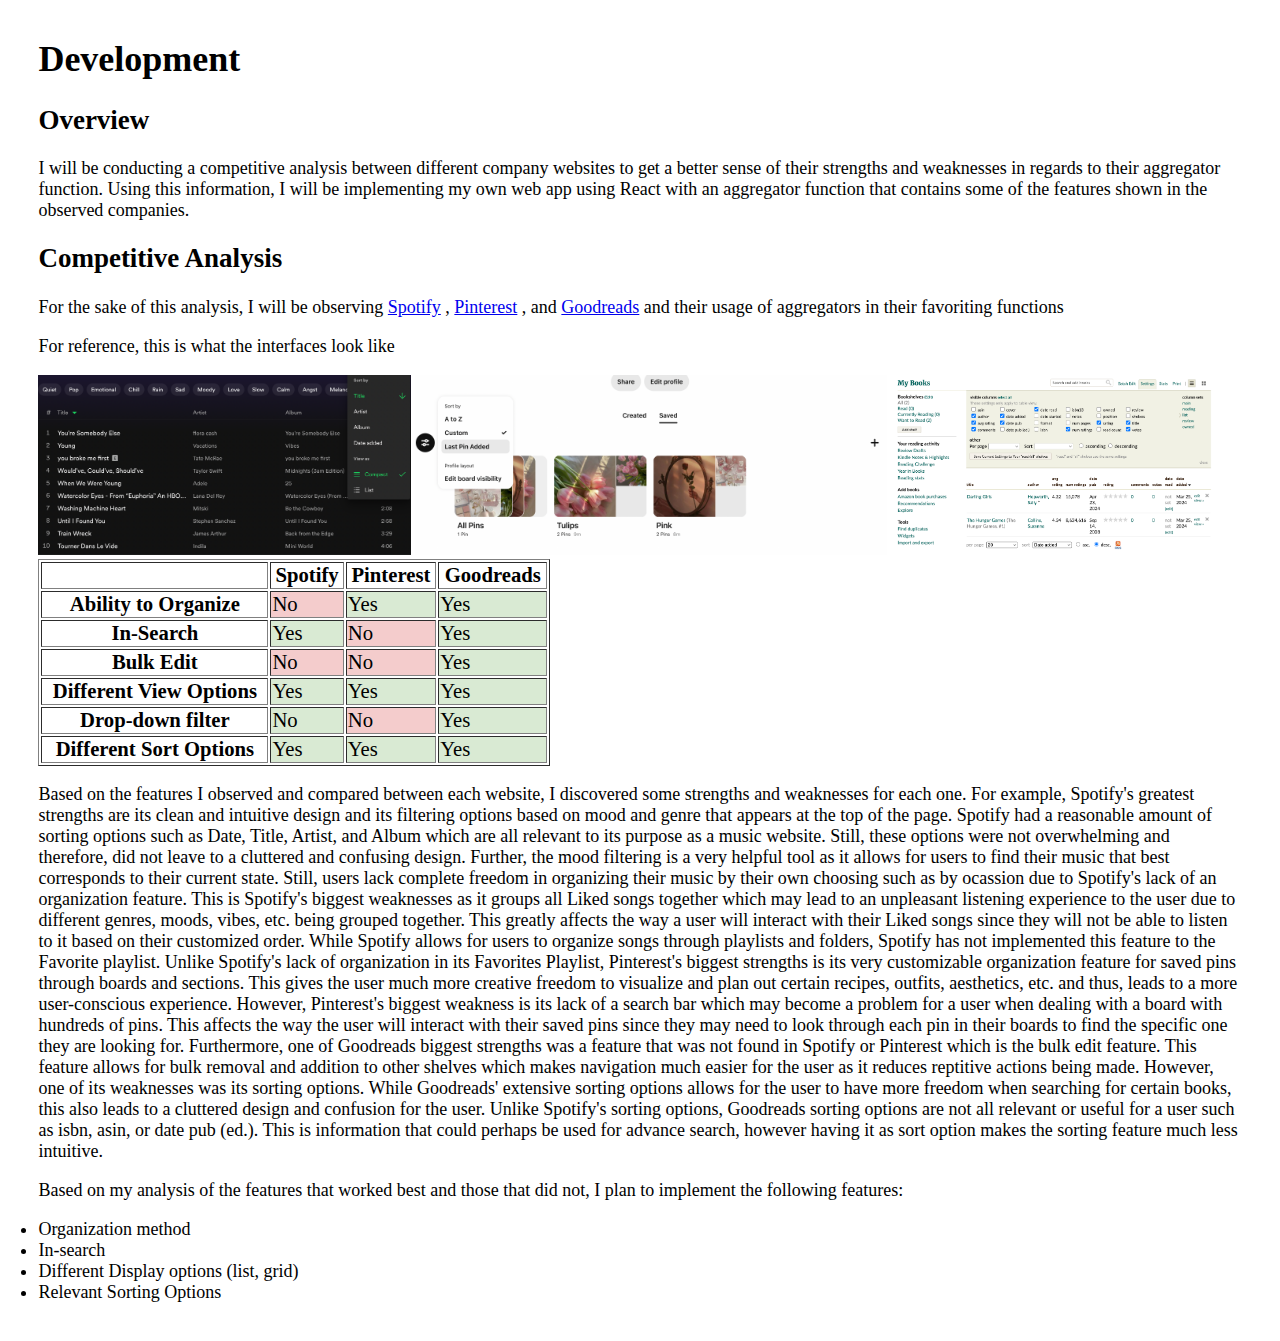
==== development-handin/index.html @ 8149a539 "development start" ====
<!DOCTYPE html>
<html lang="en"></html>
<html>
  <head>
    <title>Development</title>
    <link rel="stylesheet" href="styles.css" />
  </head>
</html>
<header>
  <h1>Development</h1>
</header>
<body>
  <h2>Overview</h2>
  <p>
    I will be conducting a competitive analysis between different company
    websites to get a better sense of their strengths and weaknesses in regards
    to their aggregator function. Using this information, I will be implementing
    my own web app using React with an aggregator function that contains some of
    the features shown in the observed companies.
  </p>
  <h2>Competitive Analysis</h2>
  <p>
    For the sake of this analysis, I will be observing
    <a href="https://spotify.com/">Spotify</a>
    ,
    <a href="https://pinterest.com/">Pinterest</a>
    , and
    <a href="https://goodreads.com/">Goodreads</a>

    and their usage of aggregators in their favoriting functions
  </p>
  <p>For reference, this is what the interfaces look like</p>
  <img src="assets/Spotify.png" , id="img" />
  <img src="assets/Pinterest.png" , id="img" />
  <img src="assets/Goodreads.png" , id="img" />
  <table border="1">
    <thead>
      <tr>
        <th></th>
        <th>Spotify</th>
        <th>Pinterest</th>
        <th>Goodreads</th>
      </tr>
    </thead>
    <tbody>
      <tr>
        <th>Ability to Organize</th>
        <td id="No">No</td>
        <td id="Yes">Yes</td>
        <td id="Yes">Yes</td>
      </tr>
      <tr>
        <th>In-Search</th>
        <td id="Yes">Yes</td>
        <td id="No">No</td>
        <td id="Yes">Yes</td>
      </tr>
      <tr>
        <th>Bulk Edit</th>
        <td id="No">No</td>
        <td id="No">No</td>
        <td id="Yes">Yes</td>
      </tr>
      <tr>
        <th>Different View Options</th>
        <td id="Yes">Yes</td>
        <td id="Yes">Yes</td>
        <td id="Yes">Yes</td>
      </tr>
      <tr>
        <th>Drop-down filter</th>
        <td id="Yes">No</td>
        <td id="No">No</td>
        <td id="Yes">Yes</td>
      </tr>
      <tr>
        <th>Different Sort Options</th>
        <td id="Yes">Yes</td>
        <td id="Yes">Yes</td>
        <td id="Yes">Yes</td>
      </tr>
    </tbody>
  </table>
  <!-- <p>
    After observing, analyzing, and comparing each website's use of aggregators
    in their favoriting functions, I noticed that there were some features that
    appeared to be a standard practice among all companies such as having
    different display options (list, grid, compact, etc) and offering a sorting
    capability based on different factors such as date, alphabetical, and other
    factors relevant to the purpose of the website. For example, Spotify's sorting feature
    allows the user to sort by artist, album, and date. Goodreads allows for a much wider range
    for which the user is able to sort by such as author, format, average rating, number of ratings, number of pages, etc. 
    This gives the user much more flexibility and freedom to sort their saved books and thus, allow for easier navigation for the user. 
    Unlike Spotify and Goodreads, Pinterest's sorting
    feature not only allowed for the user to sort alphabetically and by date, but also by a user's custom. This allows for the 
    user to customly move around their boards, and gives the user even more freedom.  
  </p> -->
  <p>
    Based on the features I observed and compared between each website, I
    discovered some strengths and weaknesses for each one. For example,
    Spotify's greatest strengths are its clean and intuitive design and its
    filtering options based on mood and genre that appears at the top of the
    page. Spotify had a reasonable amount of sorting options such as Date,
    Title, Artist, and Album which are all relevant to its purpose as a music
    website. Still, these options were not overwhelming and therefore, did not
    leave to a cluttered and confusing design. Further, the mood filtering is a
    very helpful tool as it allows for users to find their music that best
    corresponds to their current state. Still, users lack complete freedom in
    organizing their music by their own choosing such as by ocassion due to
    Spotify's lack of an organization feature. This is Spotify's biggest
    weaknesses as it groups all Liked songs together which may lead to an
    unpleasant listening experience to the user due to different genres, moods,
    vibes, etc. being grouped together. This greatly affects the way a user will
    interact with their Liked songs since they will not be able to listen to it
    based on their customized order. While Spotify allows for users to organize
    songs through playlists and folders, Spotify has not implemented this
    feature to the Favorite playlist. Unlike Spotify's lack of organization in
    its Favorites Playlist, Pinterest's biggest strengths is its very
    customizable organization feature for saved pins through boards and
    sections. This gives the user much more creative freedom to visualize and
    plan out certain recipes, outfits, aesthetics, etc. and thus, leads to a
    more user-conscious experience. However, Pinterest's biggest weakness is its
    lack of a search bar which may become a problem for a user when dealing with
    a board with hundreds of pins. This affects the way the user will interact
    with their saved pins since they may need to look through each pin in their
    boards to find the specific one they are looking for. Furthermore, one of
    Goodreads biggest strengths was a feature that was not found in Spotify or
    Pinterest which is the bulk edit feature. This feature allows for bulk
    removal and addition to other shelves which makes navigation much easier for
    the user as it reduces reptitive actions being made. However, one of its
    weaknesses was its sorting options. While Goodreads' extensive sorting
    options allows for the user to have more freedom when searching for certain
    books, this also leads to a cluttered design and confusion for the user.
    Unlike Spotify's sorting options, Goodreads sorting options are not all
    relevant or useful for a user such as isbn, asin, or date pub (ed.). This is
    information that could perhaps be used for advance search, however having it
    as sort option makes the sorting feature much less intuitive.
  </p>
  <p>
    Based on my analysis of the features that worked best and those that did
    not, I plan to implement the following features:
    <li>Organization method</li>
    <li>In-search</li>
    <li>Different Display options (list, grid)</li>
    <li>Relevant Sorting Options</li>
  </p>
</body>
---- development-handin/styles.css ----
table {
  height: 15vh;
  width: 40vw;
}

thead,
tbody {
  font-size: 2.3vh;
}
#Yes {
  background-color: #d9ead3;
  /* background-color: rgb(161, 213, 161); */
}
#No {
  background-color: #f4cccc;
  /* background-color: rgb(249, 184, 184); */
}
#img {
  height: 20vh;
}
body {
  margin: 3vw;
}
h1 {
  font-size: 4vh;
}
h2 {
  font-size: 3vh;
}
h3 {
  font-size: 2.3vh;
  text-decoration: underline;
}
p,
li {
  font-size: 2vh;
}
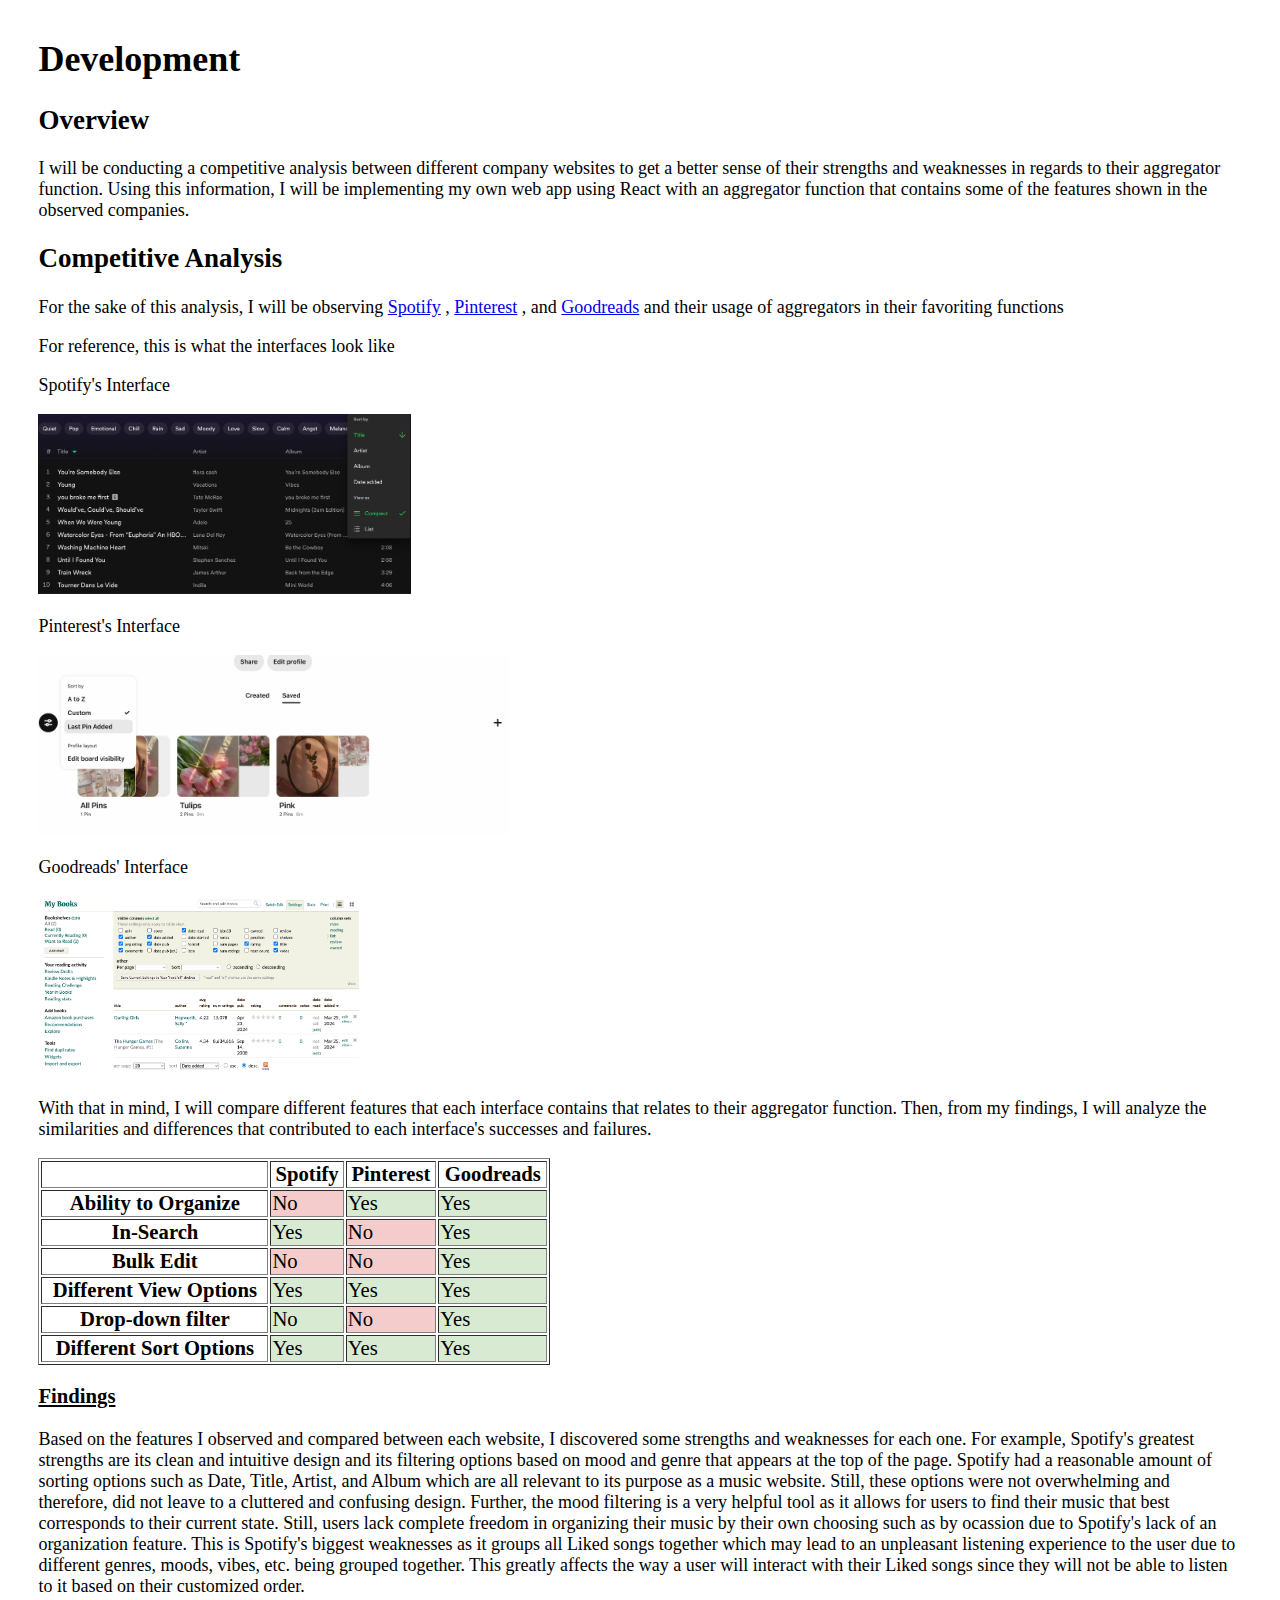
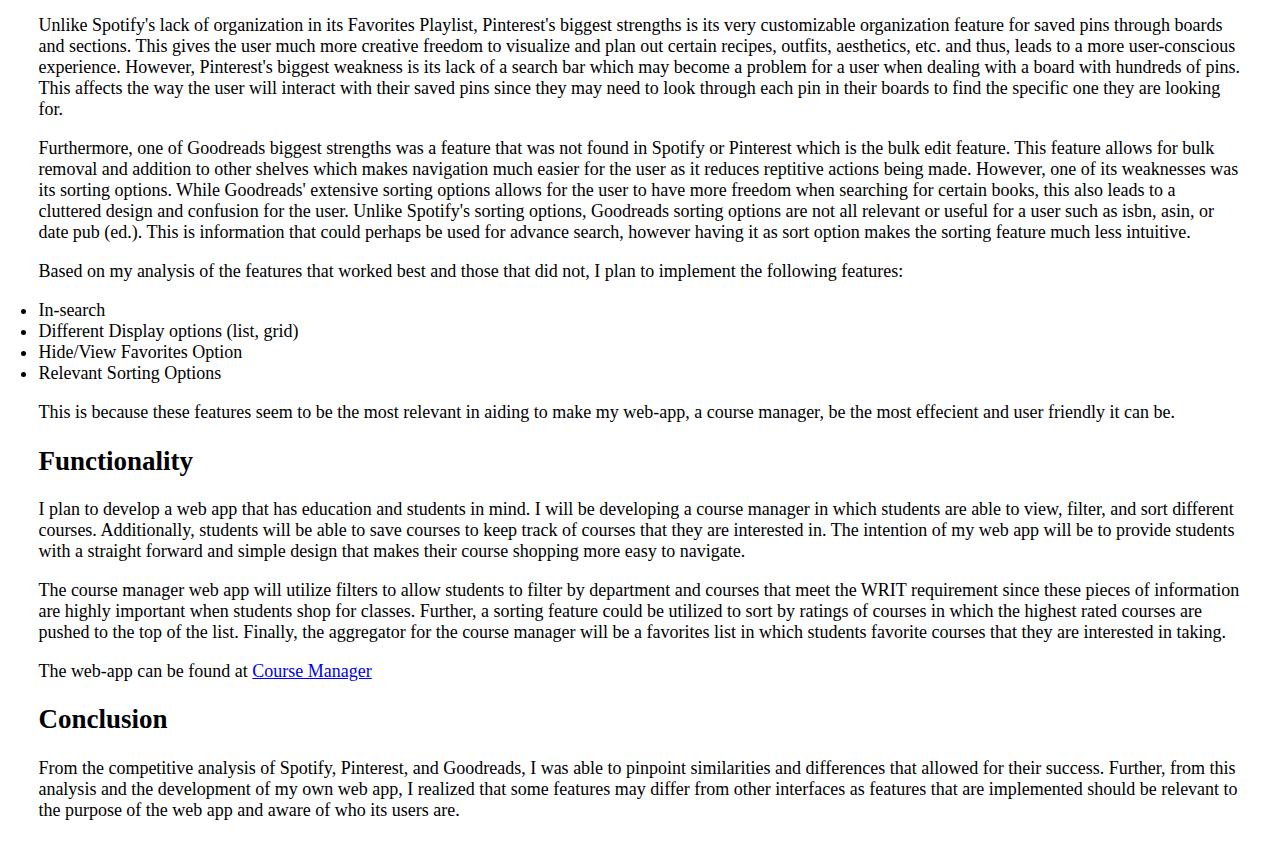
==== commit a4ff9ed9: "fixed link" ====
--- a/development-handin/index.html
+++ b/development-handin/index.html
@@ -30,9 +30,32 @@
     and their usage of aggregators in their favoriting functions
   </p>
   <p>For reference, this is what the interfaces look like</p>
-  <img src="assets/Spotify.png" , id="img" />
-  <img src="assets/Pinterest.png" , id="img" />
-  <img src="assets/Goodreads.png" , id="img" />
+  <p id="label">Spotify's Interface</p>
+  <img src="assets/Spotify.png" , id="img" , aria-label="Spotify interface" />
+  <p id="label">Pinterest's Interface</p>
+
+  <img
+    src="assets/Pinterest.png"
+    ,
+    id="img"
+    ,
+    aria-label="Pinterest interface"
+  />
+  <p id="label">Goodreads' Interface</p>
+
+  <img
+    src="assets/Goodreads.png"
+    ,
+    id="img"
+    ,
+    aria-label="Goodreads interface"
+  />
+  <p>
+    With that in mind, I will compare different features that each interface
+    contains that relates to their aggregator function. Then, from my findings,
+    I will analyze the similarities and differences that contributed to each
+    interface's successes and failures.
+  </p>
   <table border="1">
     <thead>
       <tr>
@@ -81,20 +104,7 @@
       </tr>
     </tbody>
   </table>
-  <!-- <p>
-    After observing, analyzing, and comparing each website's use of aggregators
-    in their favoriting functions, I noticed that there were some features that
-    appeared to be a standard practice among all companies such as having
-    different display options (list, grid, compact, etc) and offering a sorting
-    capability based on different factors such as date, alphabetical, and other
-    factors relevant to the purpose of the website. For example, Spotify's sorting feature
-    allows the user to sort by artist, album, and date. Goodreads allows for a much wider range
-    for which the user is able to sort by such as author, format, average rating, number of ratings, number of pages, etc. 
-    This gives the user much more flexibility and freedom to sort their saved books and thus, allow for easier navigation for the user. 
-    Unlike Spotify and Goodreads, Pinterest's sorting
-    feature not only allowed for the user to sort alphabetically and by date, but also by a user's custom. This allows for the 
-    user to customly move around their boards, and gives the user even more freedom.  
-  </p> -->
+  <h3>Findings</h3>
   <p>
     Based on the features I observed and compared between each website, I
     discovered some strengths and weaknesses for each one. For example,
@@ -112,36 +122,77 @@
     unpleasant listening experience to the user due to different genres, moods,
     vibes, etc. being grouped together. This greatly affects the way a user will
     interact with their Liked songs since they will not be able to listen to it
-    based on their customized order. While Spotify allows for users to organize
-    songs through playlists and folders, Spotify has not implemented this
-    feature to the Favorite playlist. Unlike Spotify's lack of organization in
-    its Favorites Playlist, Pinterest's biggest strengths is its very
-    customizable organization feature for saved pins through boards and
-    sections. This gives the user much more creative freedom to visualize and
-    plan out certain recipes, outfits, aesthetics, etc. and thus, leads to a
-    more user-conscious experience. However, Pinterest's biggest weakness is its
-    lack of a search bar which may become a problem for a user when dealing with
-    a board with hundreds of pins. This affects the way the user will interact
-    with their saved pins since they may need to look through each pin in their
-    boards to find the specific one they are looking for. Furthermore, one of
-    Goodreads biggest strengths was a feature that was not found in Spotify or
-    Pinterest which is the bulk edit feature. This feature allows for bulk
-    removal and addition to other shelves which makes navigation much easier for
-    the user as it reduces reptitive actions being made. However, one of its
-    weaknesses was its sorting options. While Goodreads' extensive sorting
-    options allows for the user to have more freedom when searching for certain
-    books, this also leads to a cluttered design and confusion for the user.
-    Unlike Spotify's sorting options, Goodreads sorting options are not all
-    relevant or useful for a user such as isbn, asin, or date pub (ed.). This is
-    information that could perhaps be used for advance search, however having it
-    as sort option makes the sorting feature much less intuitive.
+    based on their customized order.
+  </p>
+  <p>
+    Unlike Spotify's lack of organization in its Favorites Playlist, Pinterest's
+    biggest strengths is its very customizable organization feature for saved
+    pins through boards and sections. This gives the user much more creative
+    freedom to visualize and plan out certain recipes, outfits, aesthetics, etc.
+    and thus, leads to a more user-conscious experience. However, Pinterest's
+    biggest weakness is its lack of a search bar which may become a problem for
+    a user when dealing with a board with hundreds of pins. This affects the way
+    the user will interact with their saved pins since they may need to look
+    through each pin in their boards to find the specific one they are looking
+    for.
+  </p>
+  <p>
+    Furthermore, one of Goodreads biggest strengths was a feature that was not
+    found in Spotify or Pinterest which is the bulk edit feature. This feature
+    allows for bulk removal and addition to other shelves which makes navigation
+    much easier for the user as it reduces reptitive actions being made.
+    However, one of its weaknesses was its sorting options. While Goodreads'
+    extensive sorting options allows for the user to have more freedom when
+    searching for certain books, this also leads to a cluttered design and
+    confusion for the user. Unlike Spotify's sorting options, Goodreads sorting
+    options are not all relevant or useful for a user such as isbn, asin, or
+    date pub (ed.). This is information that could perhaps be used for advance
+    search, however having it as sort option makes the sorting feature much less
+    intuitive.
   </p>
   <p>
     Based on my analysis of the features that worked best and those that did
     not, I plan to implement the following features:
-    <li>Organization method</li>
     <li>In-search</li>
     <li>Different Display options (list, grid)</li>
+    <li>Hide/View Favorites Option</li>
     <li>Relevant Sorting Options</li>
   </p>
+  <p>
+    This is because these features seem to be the most relevant in aiding to
+    make my web-app, a course manager, be the most effecient and user friendly
+    it can be.
+  </p>
+
+  <h2>Functionality</h2>
+  <p>
+    I plan to develop a web app that has education and students in mind. I will
+    be developing a course manager in which students are able to view, filter,
+    and sort different courses. Additionally, students will be able to save
+    courses to keep track of courses that they are interested in. The intention
+    of my web app will be to provide students with a straight forward and simple
+    design that makes their course shopping more easy to navigate.
+  </p>
+  <p>
+    The course manager web app will utilize filters to allow students to filter
+    by department and courses that meet the WRIT requirement since these pieces
+    of information are highly important when students shop for classes. Further,
+    a sorting feature could be utilized to sort by ratings of courses in which
+    the highest rated courses are pushed to the top of the list. Finally, the
+    aggregator for the course manager will be a favorites list in which students
+    favorite courses that they are interested in taking.
+  </p>
+  <p>
+    The web-app can be found at
+    <a href="https://course-manager-pi.vercel.app/">Course Manager</a>
+  </p>
+  <h2>Conclusion</h2>
+  <p>
+    From the competitive analysis of Spotify, Pinterest, and Goodreads, I was
+    able to pinpoint similarities and differences that allowed for their
+    success. Further, from this analysis and the development of my own web app,
+    I realized that some features may differ from other interfaces as features
+    that are implemented should be relevant to the purpose of the web app and
+    aware of who its users are.
+  </p>
 </body>
